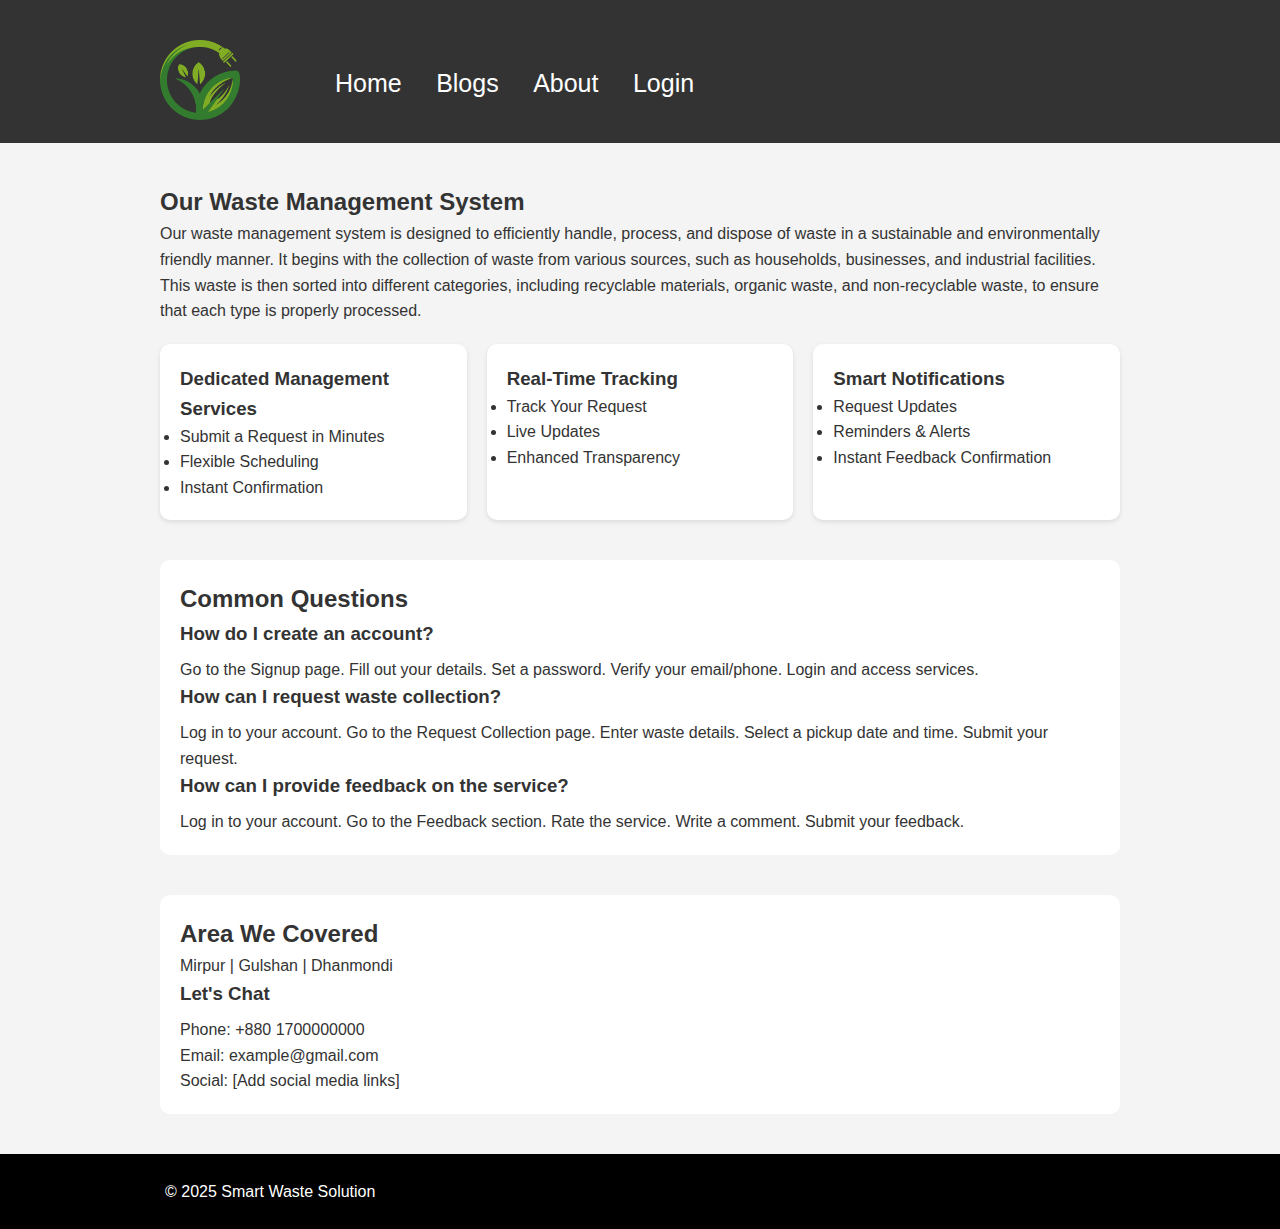
==== index.html @ 5acb0d4f "Simple Design" ====
<!DOCTYPE html>
<html lang="en">

<head>
  <meta charset="UTF-8" />
  <meta name="viewport" content="width=device-width, initial-scale=1.0" />
  <!-- Font Awesome Link -->
  <link rel="stylesheet" href="https://cdnjs.cloudflare.com/ajax/libs/font-awesome/6.6.0/css/all.min.css" integrity="sha512-Kc323vGBEqzTmouAECnVceyQqyqdsSiqLQISBL29aUW4U/M7pSPA/gEUZQqv1cwx4OnYxTxve5UMg5GT6L4JJg==" crossorigin="anonymous" referrerpolicy="no-referrer" />

  <title>Smart Waste Solution</title>
  <link rel="stylesheet" href="style.css">
</head>

<body>
  <header>
    <section class="fixedHead">
      <div class="logoArea">
        <a href="#"><img src="images/logo.png" alt="Logo"></a>
      </div>
      <nav class="options">
        <a href="#">Home</a>
        <a href="#">Blogs</a>
        <a href="#">About</a>
        <a href="#">Login</a>
      </nav>
  </section>
  </header>

  <section>
    <h2>Our Waste Management System</h2>
    <p>
      Our waste management system is designed to efficiently handle, process, and dispose of waste in a sustainable and environmentally friendly manner. It begins with the collection of waste from various sources, such as households, businesses, and industrial facilities. This waste is then sorted into different categories, including recyclable materials, organic waste, and non-recyclable waste, to ensure that each type is properly processed.
    </p>

    <div class="features">
      <div class="card">
        <h3>Dedicated Management Services</h3>
        <ul>
          <li>Submit a Request in Minutes</li>
          <li>Flexible Scheduling</li>
          <li>Instant Confirmation</li>
        </ul>
      </div>
      <div class="card">
        <h3>Real-Time Tracking</h3>
        <ul>
          <li>Track Your Request</li>
          <li>Live Updates</li>
          <li>Enhanced Transparency</li>
        </ul>
      </div>
      <div class="card">
        <h3>Smart Notifications</h3>
        <ul>
          <li>Request Updates</li>
          <li>Reminders & Alerts</li>
          <li>Instant Feedback Confirmation</li>
        </ul>
      </div>
    </div>

    <div class="faq">
      <h2>Common Questions</h2>
      <h3>How do I create an account?</h3>
      <p>
        Go to the Signup page. Fill out your details. Set a password. Verify your email/phone. Login and access services.
      </p>
      <h3>How can I request waste collection?</h3>
      <p>
        Log in to your account. Go to the Request Collection page. Enter waste details. Select a pickup date and time. Submit your request.
      </p>
      <h3>How can I provide feedback on the service?</h3>
      <p>
        Log in to your account. Go to the Feedback section. Rate the service. Write a comment. Submit your feedback.
      </p>
    </div>

    <div class="contact">
      <h2>Area We Covered</h2>
      <p>Mirpur | Gulshan | Dhanmondi</p>

      <h3>Let's Chat</h3>
      <p>Phone: +880 1700000000</p>
      <p>Email: example@gmail.com</p>
      <p>Social: [Add social media links]</p>
    </div>
  </section>

  <footer>
    <section class="foot">
      <p>&copy; 2025 Smart Waste Solution</p>
      <a href="#"><i class="fa-brands fa-facebook"></i></a>
      <a href="#"><i class="fa-brands fa-twitter"></i></a>
      <a href="#"><i class="fa-brands fa-linkedin"></i></a>
      <a href="#"><i class="fa-brands fa-google-plus-g"></i></a>
      <a href="#"><i class="fa-brands fa-pinterest"></i></a>
      <a href="#"><i class="fa-brands fa-tiktok"></i></a>
      <a href="#"><i class="fa-brands fa-instagram"></i></a>
      <a href="#"><i class="fa-brands fa-youtube"></i></a>
  </section>
  </footer>
</body>

</html>
---- style.css ----
* {
  margin: 0;
  padding: 0;
  box-sizing: border-box;
  font-family: "Roboto", sans-serif;
}
.logoArea img{
    height: 80px;
    float: left;
    margin-right: 80px;
}
.options{
    margin-top: 23px;
}
.options a{
    text-decoration: none;
    color: white;
    padding: 15px;
    font-size: 25px;
    border-radius: 10px;
}
.options a:hover{
    background-color: #AD3333;
    transition-duration: 0.3s;
}
body {
  background-color: #f4f4f4;
  color: #333;
  line-height: 1.6;
}

header {
  background: #333333;
  color: #fff;
}


section {
  padding: 40px 20px;
  max-width: 1000px;
  margin: auto;
}

.features {
  display: grid;
  grid-template-columns: repeat(auto-fit, minmax(250px, 1fr));
  gap: 20px;
  margin-top: 20px;
}

.card {
  background: #fff;
  padding: 20px;
  border-radius: 10px;
  box-shadow: 0 2px 5px rgba(0, 0, 0, 0.1);
}

.faq,
.contact {
  background: #fff;
  margin-top: 40px;
  padding: 20px;
  border-radius: 10px;
}

footer{
  background: black;
  color: #fff;
  text-align: center;
  height: 75px;
}
footer p{
    float: left;
}
footer a{
    color: white;
    padding: 10px;
}
footer a:hover{
    color: aqua;
    transition-duration: 0.3s;
}
.foot{
    padding: 25px;
}

.faq h3,
.contact h3 {
  margin-bottom: 8px;
}
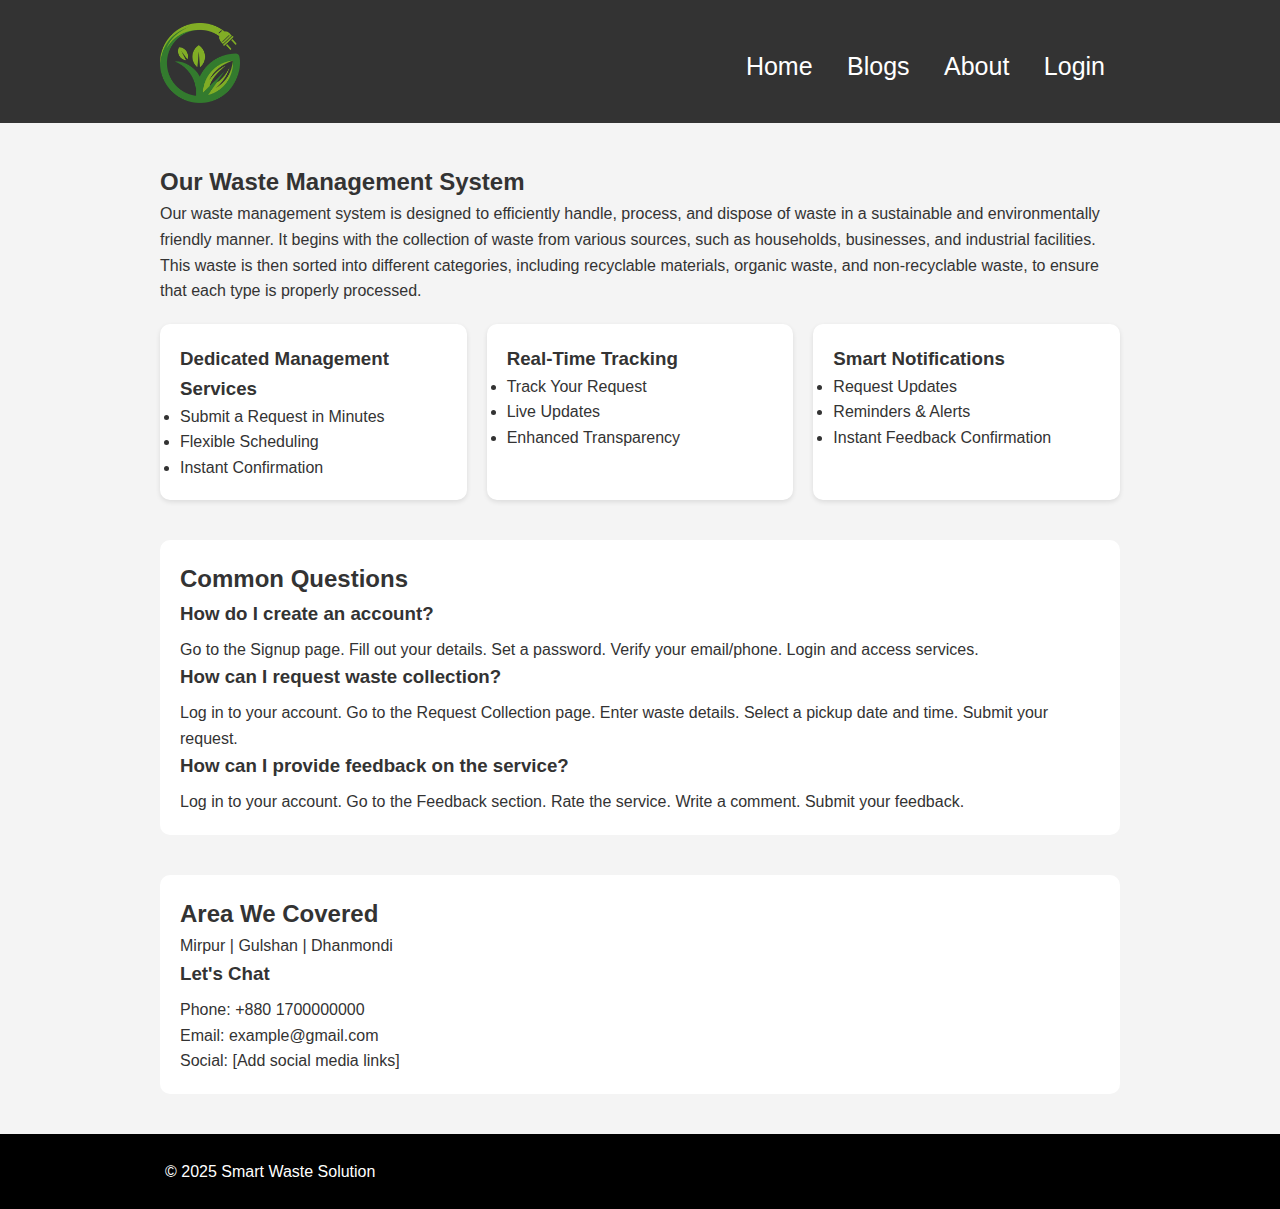
==== commit a6acf2dc: "Header and Footer Designed" ====
--- a/index.html
+++ b/index.html
@@ -4,6 +4,7 @@
 <head>
   <meta charset="UTF-8" />
   <meta name="viewport" content="width=device-width, initial-scale=1.0" />
+ 
   <!-- Font Awesome Link -->
   <link rel="stylesheet" href="https://cdnjs.cloudflare.com/ajax/libs/font-awesome/6.6.0/css/all.min.css" integrity="sha512-Kc323vGBEqzTmouAECnVceyQqyqdsSiqLQISBL29aUW4U/M7pSPA/gEUZQqv1cwx4OnYxTxve5UMg5GT6L4JJg==" crossorigin="anonymous" referrerpolicy="no-referrer" />
 
@@ -89,14 +90,16 @@
   <footer>
     <section class="foot">
       <p>&copy; 2025 Smart Waste Solution</p>
-      <a href="#"><i class="fa-brands fa-facebook"></i></a>
-      <a href="#"><i class="fa-brands fa-twitter"></i></a>
-      <a href="#"><i class="fa-brands fa-linkedin"></i></a>
-      <a href="#"><i class="fa-brands fa-google-plus-g"></i></a>
-      <a href="#"><i class="fa-brands fa-pinterest"></i></a>
-      <a href="#"><i class="fa-brands fa-tiktok"></i></a>
-      <a href="#"><i class="fa-brands fa-instagram"></i></a>
-      <a href="#"><i class="fa-brands fa-youtube"></i></a>
+      <div class="rightSocial">
+        <a href="#"><i class="fa-brands fa-facebook"></i></a>
+        <a href="#"><i class="fa-brands fa-twitter"></i></a>
+        <a href="#"><i class="fa-brands fa-linkedin"></i></a>
+        <a href="#"><i class="fa-brands fa-google-plus-g"></i></a>
+        <a href="#"><i class="fa-brands fa-pinterest"></i></a>
+        <a href="#"><i class="fa-brands fa-tiktok"></i></a>
+        <a href="#"><i class="fa-brands fa-instagram"></i></a>
+        <a href="#"><i class="fa-brands fa-youtube"></i></a>
+      </div>
   </section>
   </footer>
 </body>
--- a/style.css
+++ b/style.css
@@ -4,12 +4,19 @@
   box-sizing: border-box;
   font-family: "Roboto", sans-serif;
 }
+.fixedHead{
+    padding-top: 23px;
+    padding-bottom: 100px;
+}
+.logoArea{
+    float: left;
+}
 .logoArea img{
     height: 80px;
-    float: left;
     margin-right: 80px;
 }
 .options{
+    float: right;
     margin-top: 23px;
 }
 .options a{
@@ -83,7 +90,9 @@
 .foot{
     padding: 25px;
 }
-
+.rightSocial{
+    float: right;
+}
 .faq h3,
 .contact h3 {
   margin-bottom: 8px;
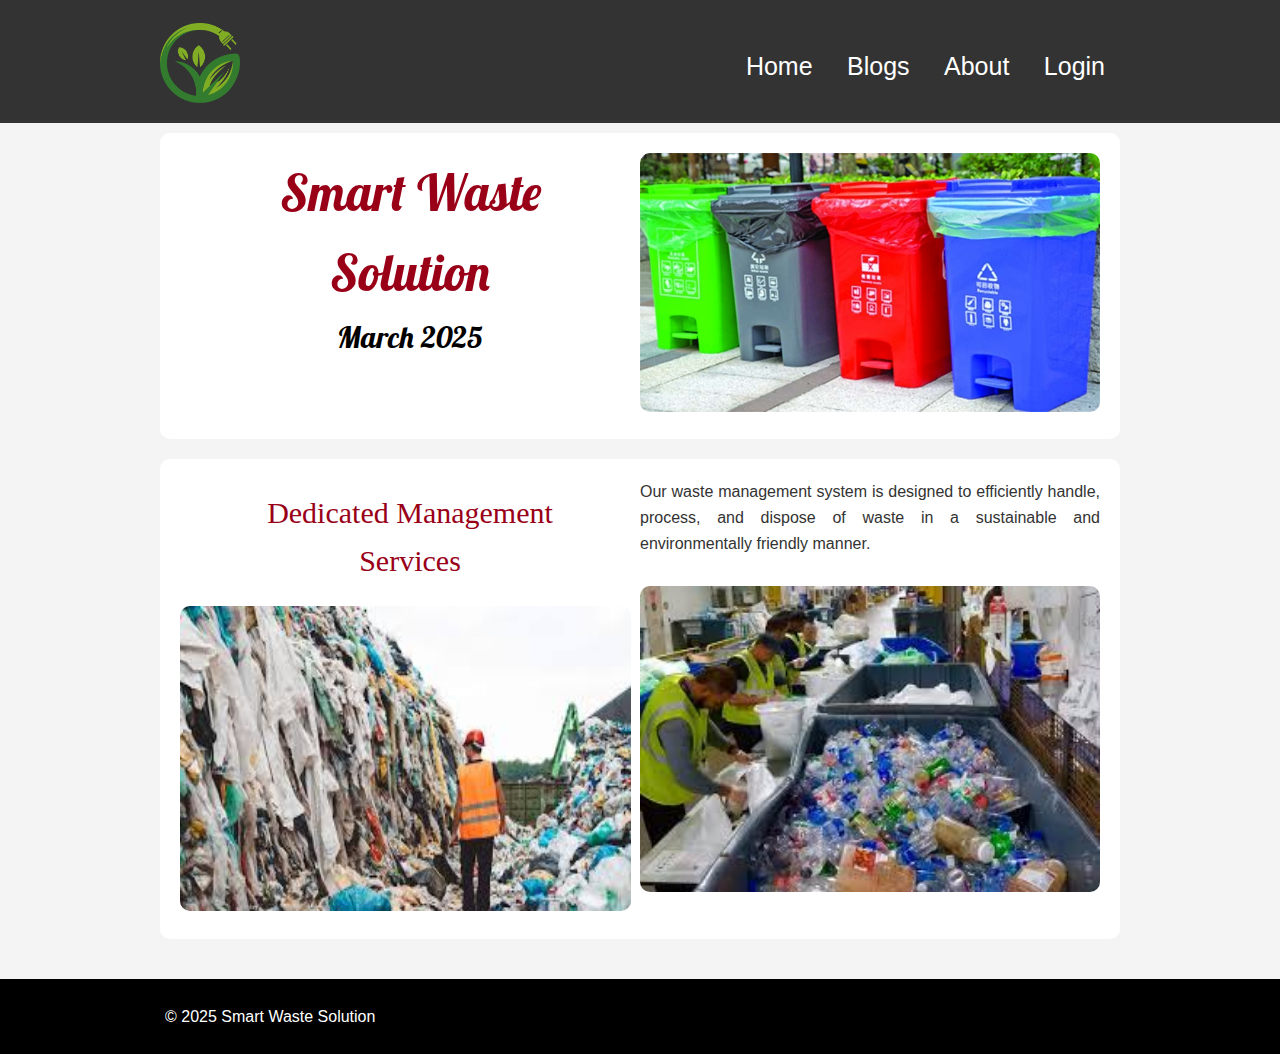
==== commit a2e7e895: "Some Card Designed" ====
--- a/index.html
+++ b/index.html
@@ -1,107 +1,84 @@
 <!DOCTYPE html>
 <html lang="en">
+  <head>
+    <meta charset="UTF-8" />
+    <meta name="viewport" content="width=device-width, initial-scale=1.0" />
 
-<head>
-  <meta charset="UTF-8" />
-  <meta name="viewport" content="width=device-width, initial-scale=1.0" />
- 
-  <!-- Font Awesome Link -->
-  <link rel="stylesheet" href="https://cdnjs.cloudflare.com/ajax/libs/font-awesome/6.6.0/css/all.min.css" integrity="sha512-Kc323vGBEqzTmouAECnVceyQqyqdsSiqLQISBL29aUW4U/M7pSPA/gEUZQqv1cwx4OnYxTxve5UMg5GT6L4JJg==" crossorigin="anonymous" referrerpolicy="no-referrer" />
+    <title>Smart Waste Solution</title>
+    <link rel="stylesheet" href="style.css" />
+    <!-- Font Awesome Link -->
+    <link
+      rel="stylesheet"
+      href="https://cdnjs.cloudflare.com/ajax/libs/font-awesome/6.6.0/css/all.min.css"
+      integrity="sha512-Kc323vGBEqzTmouAECnVceyQqyqdsSiqLQISBL29aUW4U/M7pSPA/gEUZQqv1cwx4OnYxTxve5UMg5GT6L4JJg=="
+      crossorigin="anonymous"
+      referrerpolicy="no-referrer"
+    />
+    <!-- Font Link -->
+    <link rel="preconnect" href="https://fonts.googleapis.com" />
+    <link rel="preconnect" href="https://fonts.gstatic.com" crossorigin />
+    <link
+      href="https://fonts.googleapis.com/css2?family=Lobster&display=swap"
+      rel="stylesheet"
+    />
+  </head>
 
-  <title>Smart Waste Solution</title>
-  <link rel="stylesheet" href="style.css">
-</head>
+  <body>
+    <header>
+      <section class="fixedHead">
+        <div class="logoArea">
+          <a href="#"><img src="images/logo.png" alt="Logo" /></a>
+        </div>
+        <nav class="options">
+          <a href="#">Home</a>
+          <a href="#">Blogs</a>
+          <a href="#">About</a>
+          <a href="#">Login</a>
+        </nav>
+      </section>
+    </header>
 
-<body>
-  <header>
-    <section class="fixedHead">
-      <div class="logoArea">
-        <a href="#"><img src="images/logo.png" alt="Logo"></a>
+    <section>
+      <div class="bannerArea">
+        <div class="left">
+          <h1>Smart Waste</h1>
+          <h1>Solution</h1>
+          <h2>March 2025</h2>
+        </div>
+        <div class="right">
+          <img src="images/banner.jpg" alt="Banner" />
+        </div>
       </div>
-      <nav class="options">
-        <a href="#">Home</a>
-        <a href="#">Blogs</a>
-        <a href="#">About</a>
-        <a href="#">Login</a>
-      </nav>
-  </section>
-  </header>
+      <div class="bannerArea" id="bannerArea2">
+        <div class="left">
+          <h1>Dedicated Management <br />Services</h1>
+          <img src="images/man1.jpg" alt="Services" />
+        </div>
+        <div class="right">
+          <p>
+            Our waste management system is designed to efficiently handle,
+            process, and dispose of waste in a sustainable and environmentally
+            friendly manner.
+          </p>
+          <img src="images/man2.jpg" alt="Services" class="rightImage" />
+        </div>
+      </div>
+    </section>
 
-  <section>
-    <h2>Our Waste Management System</h2>
-    <p>
-      Our waste management system is designed to efficiently handle, process, and dispose of waste in a sustainable and environmentally friendly manner. It begins with the collection of waste from various sources, such as households, businesses, and industrial facilities. This waste is then sorted into different categories, including recyclable materials, organic waste, and non-recyclable waste, to ensure that each type is properly processed.
-    </p>
-
-    <div class="features">
-      <div class="card">
-        <h3>Dedicated Management Services</h3>
-        <ul>
-          <li>Submit a Request in Minutes</li>
-          <li>Flexible Scheduling</li>
-          <li>Instant Confirmation</li>
-        </ul>
-      </div>
-      <div class="card">
-        <h3>Real-Time Tracking</h3>
-        <ul>
-          <li>Track Your Request</li>
-          <li>Live Updates</li>
-          <li>Enhanced Transparency</li>
-        </ul>
-      </div>
-      <div class="card">
-        <h3>Smart Notifications</h3>
-        <ul>
-          <li>Request Updates</li>
-          <li>Reminders & Alerts</li>
-          <li>Instant Feedback Confirmation</li>
-        </ul>
-      </div>
-    </div>
-
-    <div class="faq">
-      <h2>Common Questions</h2>
-      <h3>How do I create an account?</h3>
-      <p>
-        Go to the Signup page. Fill out your details. Set a password. Verify your email/phone. Login and access services.
-      </p>
-      <h3>How can I request waste collection?</h3>
-      <p>
-        Log in to your account. Go to the Request Collection page. Enter waste details. Select a pickup date and time. Submit your request.
-      </p>
-      <h3>How can I provide feedback on the service?</h3>
-      <p>
-        Log in to your account. Go to the Feedback section. Rate the service. Write a comment. Submit your feedback.
-      </p>
-    </div>
-
-    <div class="contact">
-      <h2>Area We Covered</h2>
-      <p>Mirpur | Gulshan | Dhanmondi</p>
-
-      <h3>Let's Chat</h3>
-      <p>Phone: +880 1700000000</p>
-      <p>Email: example@gmail.com</p>
-      <p>Social: [Add social media links]</p>
-    </div>
-  </section>
-
-  <footer>
-    <section class="foot">
-      <p>&copy; 2025 Smart Waste Solution</p>
-      <div class="rightSocial">
-        <a href="#"><i class="fa-brands fa-facebook"></i></a>
-        <a href="#"><i class="fa-brands fa-twitter"></i></a>
-        <a href="#"><i class="fa-brands fa-linkedin"></i></a>
-        <a href="#"><i class="fa-brands fa-google-plus-g"></i></a>
-        <a href="#"><i class="fa-brands fa-pinterest"></i></a>
-        <a href="#"><i class="fa-brands fa-tiktok"></i></a>
-        <a href="#"><i class="fa-brands fa-instagram"></i></a>
-        <a href="#"><i class="fa-brands fa-youtube"></i></a>
-      </div>
-  </section>
-  </footer>
-</body>
-
+    <footer>
+      <section class="foot">
+        <p>&copy; 2025 Smart Waste Solution</p>
+        <div class="rightSocial">
+          <a href="#"><i class="fa-brands fa-facebook"></i></a>
+          <a href="#"><i class="fa-brands fa-twitter"></i></a>
+          <a href="#"><i class="fa-brands fa-linkedin"></i></a>
+          <a href="#"><i class="fa-brands fa-google-plus-g"></i></a>
+          <a href="#"><i class="fa-brands fa-pinterest"></i></a>
+          <a href="#"><i class="fa-brands fa-tiktok"></i></a>
+          <a href="#"><i class="fa-brands fa-instagram"></i></a>
+          <a href="#"><i class="fa-brands fa-youtube"></i></a>
+        </div>
+      </section>
+    </footer>
+  </body>
 </html>
--- a/style.css
+++ b/style.css
@@ -4,32 +4,7 @@
   box-sizing: border-box;
   font-family: "Roboto", sans-serif;
 }
-.fixedHead{
-    padding-top: 23px;
-    padding-bottom: 100px;
-}
-.logoArea{
-    float: left;
-}
-.logoArea img{
-    height: 80px;
-    margin-right: 80px;
-}
-.options{
-    float: right;
-    margin-top: 23px;
-}
-.options a{
-    text-decoration: none;
-    color: white;
-    padding: 15px;
-    font-size: 25px;
-    border-radius: 10px;
-}
-.options a:hover{
-    background-color: #AD3333;
-    transition-duration: 0.3s;
-}
+
 body {
   background-color: #f4f4f4;
   color: #333;
@@ -41,6 +16,37 @@
   color: #fff;
 }
 
+.fixedHead {
+  padding-top: 23px;
+  padding-bottom: 100px;
+}
+
+.logoArea {
+  float: left;
+}
+
+.logoArea img {
+  height: 80px;
+  margin-right: 80px;
+}
+
+.options {
+  float: right;
+  margin-top: 23px;
+}
+
+.options a {
+  text-decoration: none;
+  color: white;
+  padding: 15px;
+  font-size: 25px;
+  border-radius: 10px;
+}
+
+.options a:hover {
+  background-color: #ad3333;
+  transition-duration: 0.3s;
+}
 
 section {
   padding: 40px 20px;
@@ -48,52 +54,108 @@
   margin: auto;
 }
 
-.features {
-  display: grid;
-  grid-template-columns: repeat(auto-fit, minmax(250px, 1fr));
-  gap: 20px;
+.bannerArea {
+  margin-top: -30px;
+  background: #fff;
+  border-radius: 10px;
+  padding: 20px;
+}
+
+.bannerArea:hover {
+  transition-duration: 0.3s;
+  box-shadow: rgba(0, 0, 0, 0.35) 0px 5px 15px;
+}
+
+.bannerArea::after {
+  content: "";
+  display: table;
+  clear: both;
+}
+
+.bannerArea .left {
+  float: left;
+  width: 50%;
+}
+
+.bannerArea .right {
+  float: right;
+  width: 50%;
+}
+
+.bannerArea .right img {
+  width: 100%;
+  border-radius: 10px;
+}
+
+.bannerArea h1 {
+  color: #990018;
+  font-family: "Lobster", sans-serif;
+  font-weight: 400;
+  font-style: normal;
+  font-size: 50px;
+  text-align: center;
+}
+
+.bannerArea h2 {
+  color: black;
+  font-family: "Lobster", sans-serif;
+  font-weight: 400;
+  font-style: normal;
+  font-size: 30px;
+  text-align: center;
+}
+
+#bannerArea2 {
   margin-top: 20px;
 }
 
-.card {
-  background: #fff;
-  padding: 20px;
-  border-radius: 10px;
-  box-shadow: 0 2px 5px rgba(0, 0, 0, 0.1);
+#bannerArea2 h1 {
+  font-family: "Times New Roman", Times, serif;
+  font-size: 30px;
+  margin-top: 10px;
+  margin-bottom: 21px;
 }
 
-.faq,
-.contact {
-  background: #fff;
-  margin-top: 40px;
-  padding: 20px;
+.bannerArea .left img {
+  width: 98%;
   border-radius: 10px;
+  height: 305px;
 }
 
-footer{
+.rightImage {
+  margin-top: 30px;
+  width: 98%;
+}
+
+.bannerArea .right p {
+  text-align: justify;
+}
+
+footer {
   background: black;
   color: #fff;
   text-align: center;
   height: 75px;
 }
-footer p{
-    float: left;
+
+footer p {
+  float: left;
 }
-footer a{
-    color: white;
-    padding: 10px;
+
+footer a {
+  color: white;
+  padding: 10px;
 }
-footer a:hover{
-    color: aqua;
-    transition-duration: 0.3s;
+
+footer a:hover {
+  color: aqua;
+  transition-duration: 0.3s;
 }
-.foot{
-    padding: 25px;
+
+.foot {
+  padding: 25px;
 }
-.rightSocial{
-    float: right;
+
+.rightSocial {
+  float: right;
 }
-.faq h3,
-.contact h3 {
-  margin-bottom: 8px;
-}
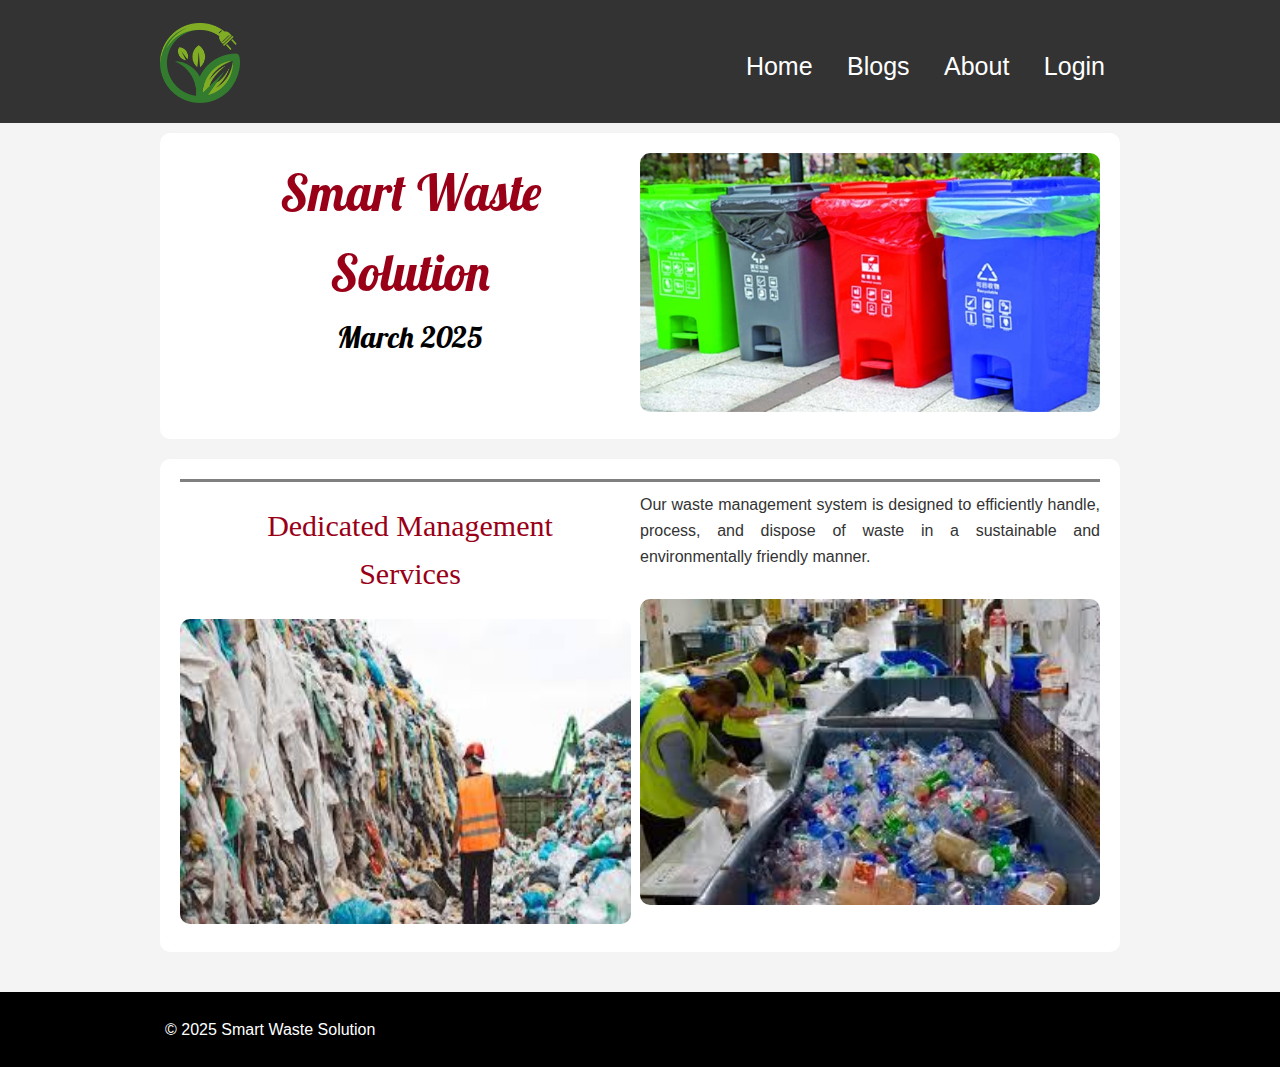
==== commit 3fbd5fc6: "Some Design Changed" ====
--- a/index.html
+++ b/index.html
@@ -49,7 +49,9 @@
           <img src="images/banner.jpg" alt="Banner" />
         </div>
       </div>
+      
       <div class="bannerArea" id="bannerArea2">
+        <hr>
         <div class="left">
           <h1>Dedicated Management <br />Services</h1>
           <img src="images/man1.jpg" alt="Services" />
--- a/style.css
+++ b/style.css
@@ -59,6 +59,11 @@
   background: #fff;
   border-radius: 10px;
   padding: 20px;
+}
+.bannerArea hr{
+  border: none;
+  border-bottom: 3px solid gray;
+  margin-bottom: 10px;
 }
 
 .bannerArea:hover {
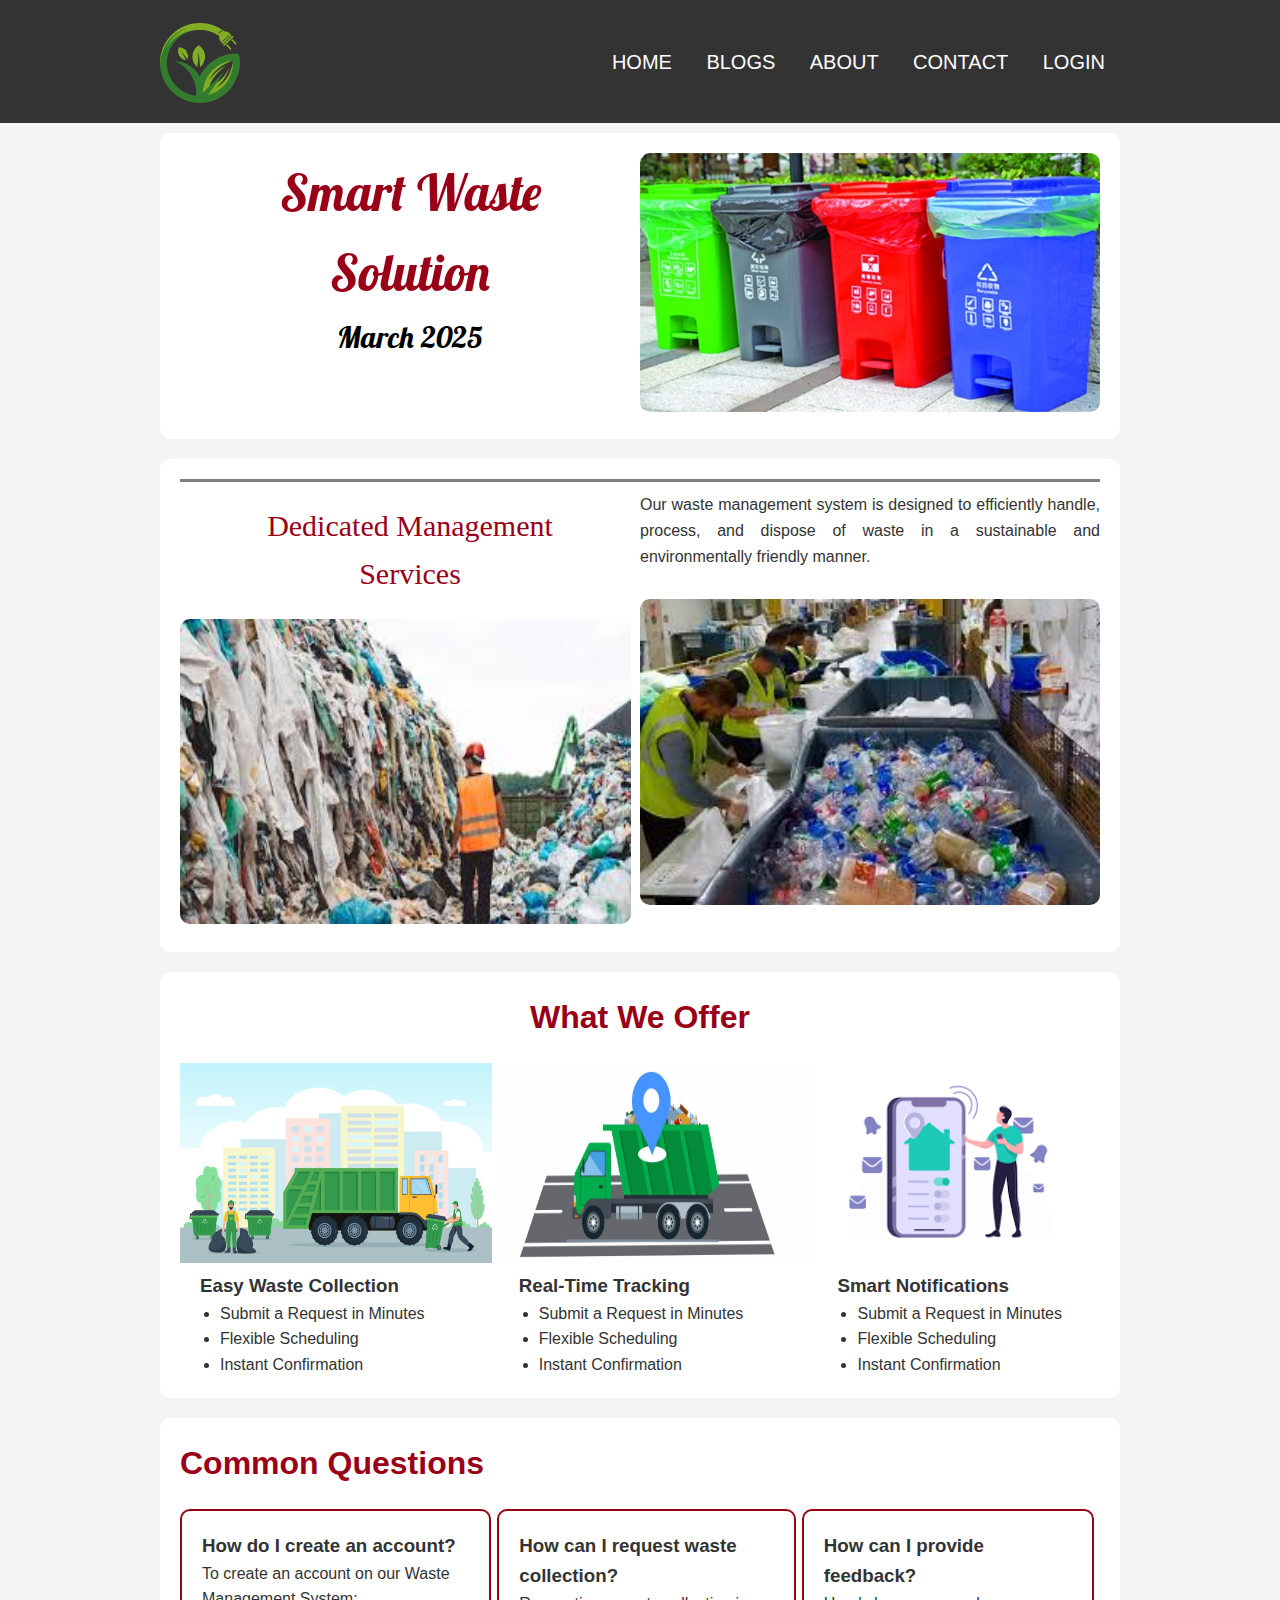
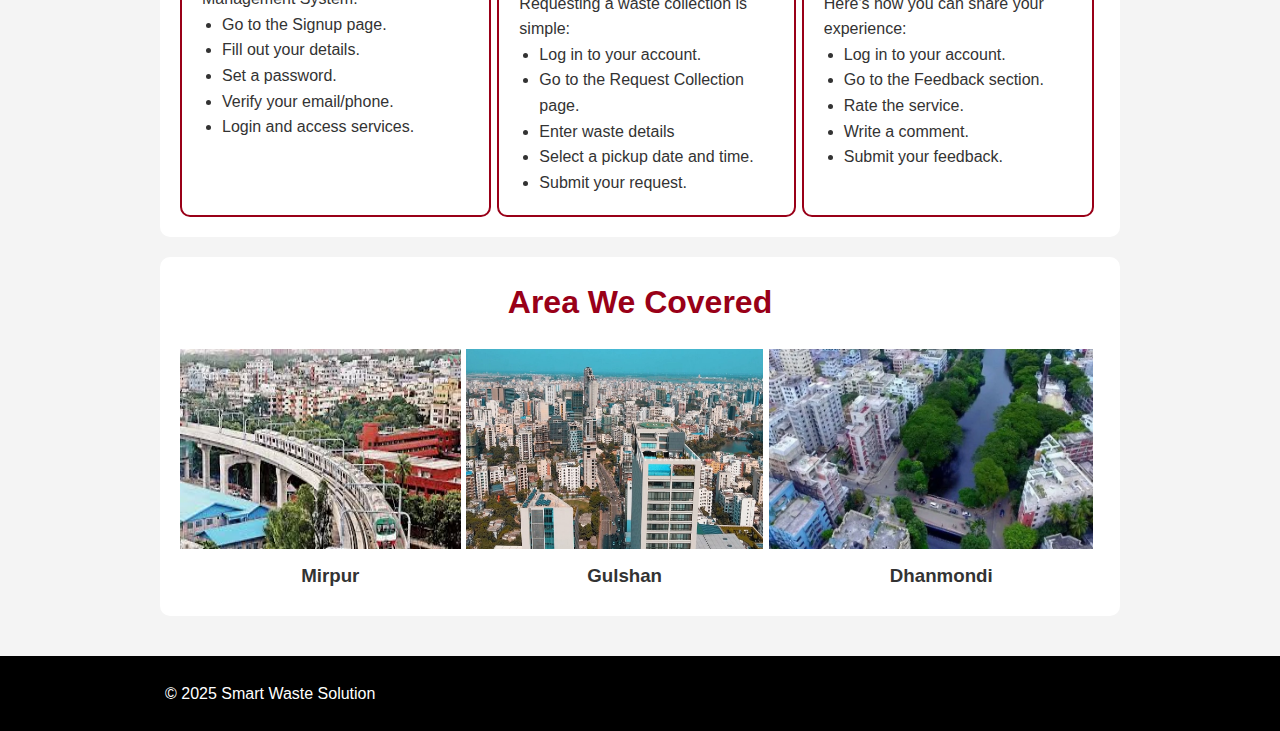
==== commit 1dc91298: "Some Card Designed" ====
--- a/index.html
+++ b/index.html
@@ -30,10 +30,11 @@
           <a href="#"><img src="images/logo.png" alt="Logo" /></a>
         </div>
         <nav class="options">
-          <a href="#">Home</a>
-          <a href="#">Blogs</a>
-          <a href="#">About</a>
-          <a href="#">Login</a>
+          <a href="#">HOME</a>
+          <a href="#">BLOGS</a>
+          <a href="#">ABOUT</a>
+          <a href="#">CONTACT</a>
+          <a href="#">LOGIN</a>
         </nav>
       </section>
     </header>
@@ -49,9 +50,9 @@
           <img src="images/banner.jpg" alt="Banner" />
         </div>
       </div>
-      
+
       <div class="bannerArea" id="bannerArea2">
-        <hr>
+        <hr />
         <div class="left">
           <h1>Dedicated Management <br />Services</h1>
           <img src="images/man1.jpg" alt="Services" />
@@ -63,6 +64,103 @@
             friendly manner.
           </p>
           <img src="images/man2.jpg" alt="Services" class="rightImage" />
+        </div>
+      </div>
+
+      <div class="bannerArea3">
+        <div class="bannerHeader">
+          <h1>What We Offer</h1>
+        </div>
+        <div class="clearDiv"></div>
+        <div class="card1">
+          <img src="images/collection.jpg" alt="" />
+          <h3>Easy Waste Collection</h3>
+          <ul>
+            <li>Submit a Request in Minutes</li>
+            <li>Flexible Scheduling</li>
+            <li>Instant Confirmation</li>
+          </ul>
+        </div>
+
+        <div class="card2">
+          <img src="images/tracking.jpg" alt="" />
+          <h3>Real-Time Tracking</h3>
+          <ul>
+            <li>Submit a Request in Minutes</li>
+            <li>Flexible Scheduling</li>
+            <li>Instant Confirmation</li>
+          </ul>
+        </div>
+
+        <div class="card3">
+          <img src="images/notification.png" alt="" />
+          <h3>Smart Notifications</h3>
+          <ul>
+            <li>Submit a Request in Minutes</li>
+            <li>Flexible Scheduling</li>
+            <li>Instant Confirmation</li>
+          </ul>
+        </div>
+      </div>
+
+      <div class="question">
+        <div class="qHeader">
+          <h1>Common Questions</h1>
+        </div>
+        <div class="qCard1">
+          <h3>How do I create an account?</h3>
+          <p>To create an account on our Waste Management System:</p>
+          <ul>
+            <li>Go to the Signup page.</li>
+            <li>Fill out your details.</li>
+            <li>Set a password.</li>
+            <li>Verify your email/phone.</li>
+            <li>Login and access services.</li>
+          </ul>
+        </div>
+
+        <div class="qCard2">
+          <h3>How can I request waste collection?</h3>
+          <p>Requesting a waste collection is simple:</p>
+          <ul>
+            <li>Log in to your account.</li>
+            <li>Go to the Request Collection page.</li>
+            <li>Enter waste details</li>
+            <li>Select a pickup date and time.</li>
+            <li>Submit your request.</li>
+          </ul>
+        </div>
+
+        <div class="qCard3">
+          <h3>How can I provide feedback?</h3>
+          <p>Here's how you can share your experience:</p>
+          <ul>
+            <li>Log in to your account.</li>
+            <li>Go to the Feedback section.</li>
+            <li>Rate the service.</li>
+            <li>Write a comment.</li>
+            <li>Submit your feedback.</li>
+          </ul>
+        </div>
+      </div>
+      <div class="bannerArea3">
+        <div class="bannerHeader">
+          <h1>Area We Covered</h1>
+        </div>
+        <div class="clearDiv"></div>
+        <div class="card1">
+          <img src="images/mirpur.jpg" alt="Mirpur" />
+          <h3 class="mm">Mirpur</h3>
+        </div>
+
+        <div class="card2">
+          <img src="images/gulshan.jpg" alt="Gulshan" />
+          <h3 class="gg">Gulshan</h3>
+        </div>
+
+        <div class="card3">
+          <img src="images/dhanmondi.jpg" alt="Dhanmondi" />
+          <h3 class="dd">Dhanmondi</h3>
         </div>
       </div>
     </section>
--- a/style.css
+++ b/style.css
@@ -39,7 +39,7 @@
   text-decoration: none;
   color: white;
   padding: 15px;
-  font-size: 25px;
+  font-size: 20px;
   border-radius: 10px;
 }
 
@@ -60,7 +60,7 @@
   border-radius: 10px;
   padding: 20px;
 }
-.bannerArea hr{
+.bannerArea hr {
   border: none;
   border-bottom: 3px solid gray;
   margin-bottom: 10px;
@@ -136,6 +136,156 @@
   text-align: justify;
 }
 
+.bannerArea3 {
+  background-color: white;
+  margin-top: 20px;
+  border-radius: 10px;
+  padding: 20px;
+}
+
+.bannerArea3:hover {
+  transition-duration: 0.3s;
+  box-shadow: rgba(0, 0, 0, 0.35) 0px 5px 15px;
+}
+
+.card1, .card2, .card3{
+  width: 98%;
+  border-radius: 5px;
+}
+.bannerArea3 h3{
+  padding-left: 20px;
+}
+.bannerArea3 ul{
+  padding-left: 40px;
+  padding-right: 10px;
+}
+.card1:hover{
+  transition-duration: 0.3s;
+  box-shadow: rgba(0, 0, 0, 0.35) 0px 5px 15px;
+}
+.card2:hover{
+  transition-duration: 0.3s;
+  box-shadow: rgba(0, 0, 0, 0.35) 0px 5px 15px;
+}
+.card3:hover{
+  transition-duration: 0.3s;
+  box-shadow: rgba(0, 0, 0, 0.35) 0px 5px 15px;
+}
+.card1 img{
+  width: 100%;
+  height: 200px;
+}
+
+.card2 img{
+  width: 100%;
+  height: 200px;
+}
+
+.card3 img{
+  width: 100%;
+  height: 200px;
+}
+
+.card1{
+  grid-area: one;
+}
+
+.card2{
+  grid-area: two;
+}
+
+.card3{
+  grid-area: three;
+}
+.bannerHeader{
+  grid-area: bh;
+}
+.bannerArea3{
+  display: grid;
+  grid-template-areas: 
+    'bh bh bh'
+    'one two three'
+  ;
+}
+.bannerArea3 h1{
+  color: #990018;
+  text-align: center;
+  margin-bottom: 20px;
+}
+
+.mm, .gg, .dd{
+  text-align: center;
+  padding: 5px 0px;
+}
+
+.question{
+  background-color: white;
+  border-radius: 10px;
+  margin-top: 20px;
+}
+
+.question:hover{
+  transition-duration: 0.3s;
+  box-shadow: rgba(0, 0, 0, 0.35) 0px 5px 15px;
+}
+
+.qHeader{
+  grid-area: qh;
+}
+.qCard1{
+  grid-area: q1;
+}
+.qCard2{
+  grid-area: q2;
+}
+.qCard3{
+  grid-area: q3;
+}
+
+.question{
+  padding: 20px;
+  display: grid;
+  grid-template-areas: 
+    'qh qh qh'
+    'q1 q2 q3'
+  ;
+}
+
+.question h1{
+  color: #990018;
+  margin-bottom: 20px;
+}
+
+.qCard1, .qCard2, .qCard3{
+  border: 2px solid #990018;
+  padding: 20px;
+  width: 98%;
+  border-radius: 10px;
+}
+.qCard1:hover{
+  transition-duration: 0.3s;
+  box-shadow: rgba(0, 0, 0, 0.35) 0px 5px 15px;
+}
+.qCard2:hover{
+  transition-duration: 0.3s;
+  box-shadow: rgba(0, 0, 0, 0.35) 0px 5px 15px;
+}
+.qCard3:hover{
+  transition-duration: 0.3s;
+  box-shadow: rgba(0, 0, 0, 0.35) 0px 5px 15px;
+}
+.qCard1 ul{
+  margin-left: 20px;
+}
+
+.qCard2 ul{
+  margin-left: 20px;
+}
+
+.qCard3 ul{
+  margin-left: 20px;
+}
+
 footer {
   background: black;
   color: #fff;
